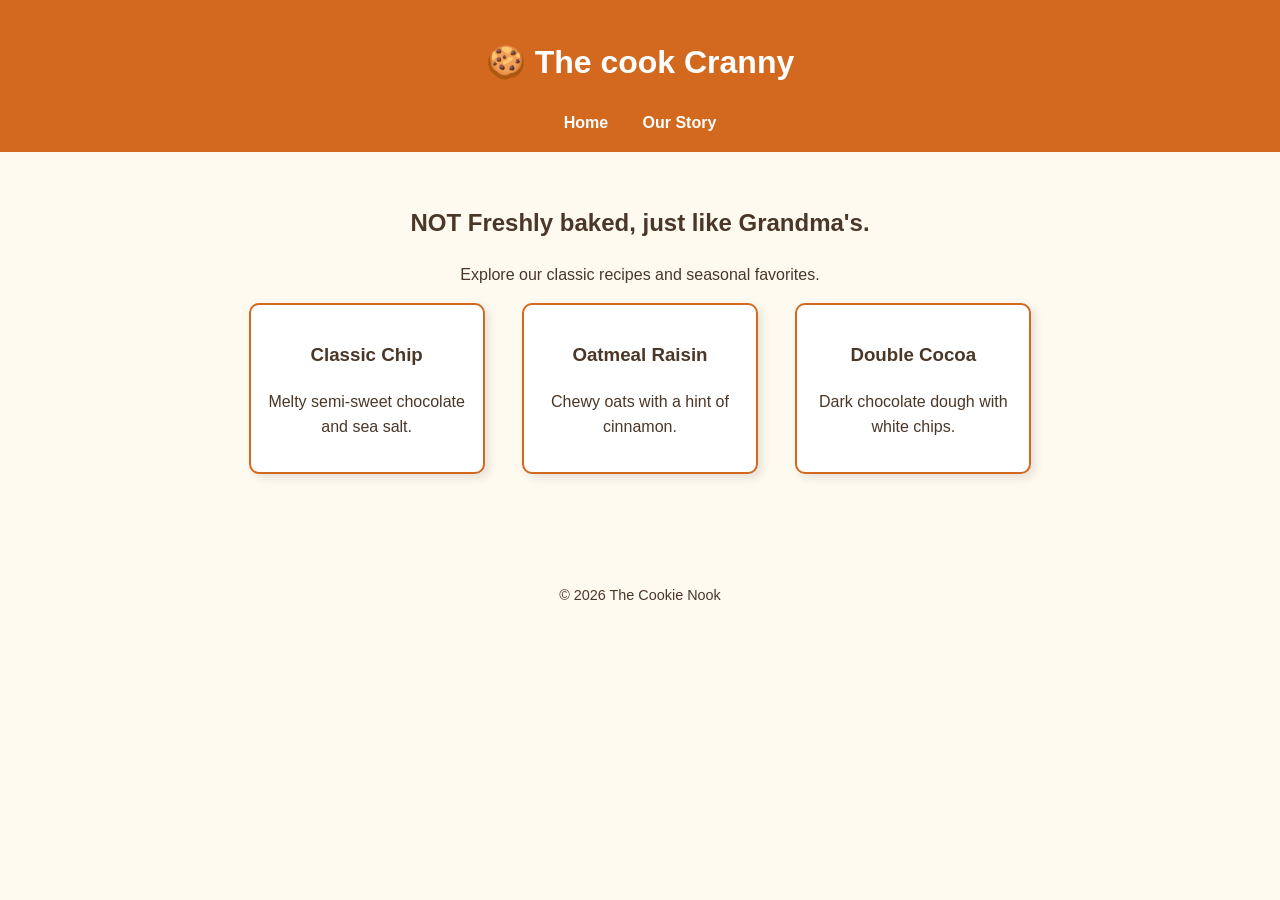
==== project4/web-content/index.html @ f929c88b "test" ====
<!DOCTYPE html>
<html lang="en">
<head>
    <meta charset="UTF-8">
    <meta name="viewport" content="width=device-width, initial-scale=1.0">
    <title>The Cookie Nook | Freshly Baked</title>
    <link rel="stylesheet" href="style.css">
</head>
<body>
    <header>
        <h1>🍪 The cook Cranny</h1>
        <nav>
            <a href="index.html">Home</a>
            <a href="about.html">Our Story</a>
        </nav>
    </header>

    <main>
        <section class="hero">
            <h2> NOT Freshly baked, just like Grandma's.</h2>
            <p>Explore our classic recipes and seasonal favorites.</p>
        </head>

        <section class="cookie-list">
            <div class="cookie-card">
                <h3>Classic Chip</h3>
                <p>Melty semi-sweet chocolate and sea salt.</p>
            </div>
            <div class="cookie-card">
                <h3>Oatmeal Raisin</h3>
                <p>Chewy oats with a hint of cinnamon.</p>
            </div>
            <div class="cookie-card">
                <h3>Double Cocoa</h3>
                <p>Dark chocolate dough with white chips.</p>
            </div>
        </section>
    </main>

    <footer>
        <p>&copy; 2026 The Cookie Nook</p>
    </footer>
</body>
</html>
---- project4/web-content/style.css ----
/* General Styles */
body {
    font-family: 'Segoe UI', Tahoma, Geneva, Verdana, sans-serif;
    line-height: 1.6;
    margin: 0;
    background-color: #fffaf0; /* Soft cream color */
    color: #4a3728; /* Cookie brown */
}

/* Header & Nav */
header {
    background-color: #d2691e; /* Chocolate orange */
    color: white;
    padding: 1rem;
    text-align: center;
}

nav a {
    color: white;
    margin: 0 15px;
    text-decoration: none;
    font-weight: bold;
}

nav a:hover {
    text-decoration: underline;
}

/* Main Content */
main {
    padding: 2rem;
    max-width: 800px;
    margin: auto;
}

.hero {
    text-align: center;
    padding-bottom: 2rem;
}

/* Cookie Cards */
.cookie-list {
    display: flex;
    gap: 20px;
    justify-content: space-around;
    flex-wrap: wrap;
}

.cookie-card {
    background: white;
    border: 2px solid #d2691e;
    border-radius: 10px;
    padding: 1rem;
    width: 200px;
    text-align: center;
    box-shadow: 4px 4px 10px rgba(0,0,0,0.1);
}

/* Footer */
footer {
    text-align: center;
    padding: 2rem;
    font-size: 0.9rem;
}
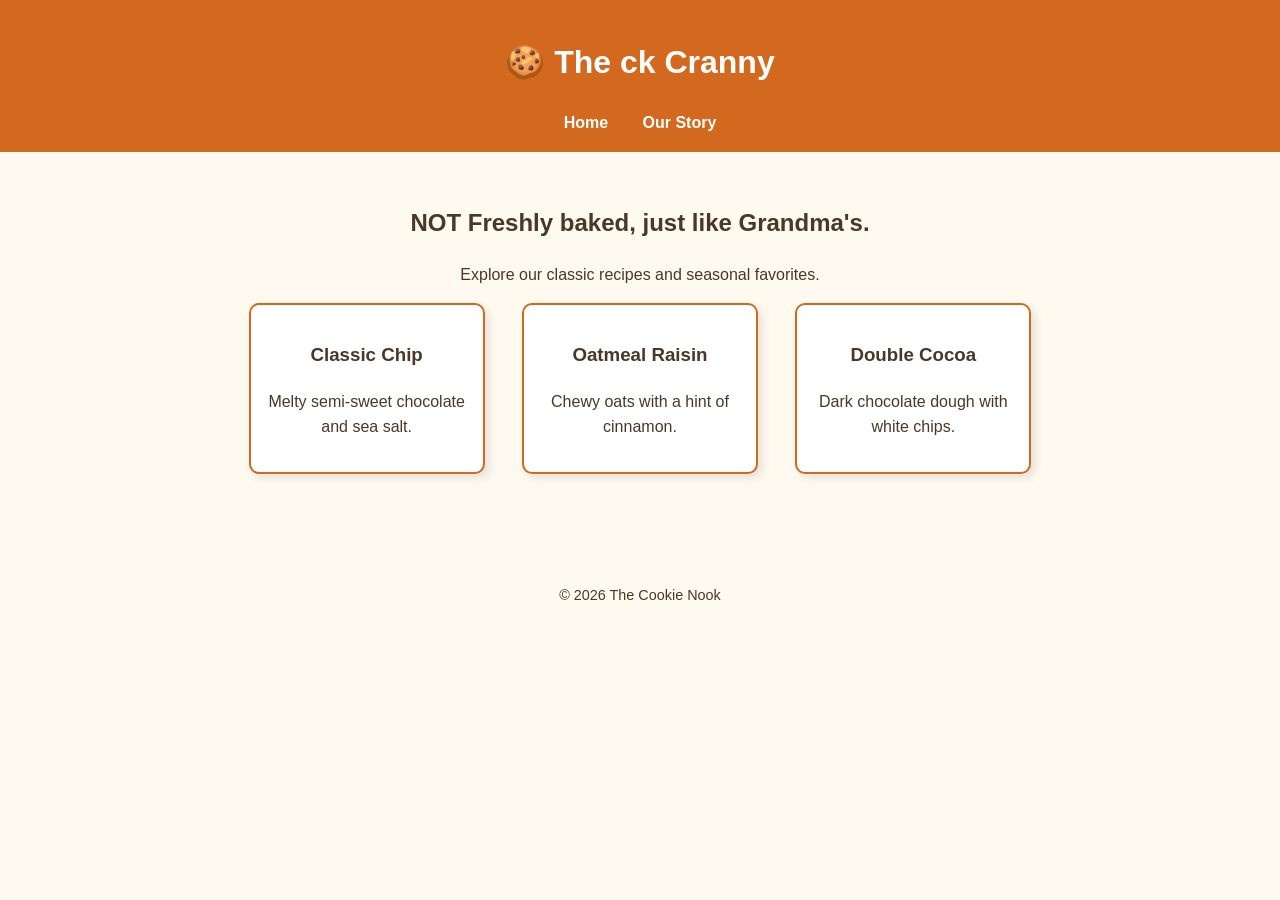
==== commit 3abb0763: "test" ====
--- a/project4/web-content/index.html
+++ b/project4/web-content/index.html
@@ -8,7 +8,7 @@
 </head>
 <body>
     <header>
-        <h1>🍪 The cook Cranny</h1>
+        <h1>🍪 The ck Cranny</h1>
         <nav>
             <a href="index.html">Home</a>
             <a href="about.html">Our Story</a>
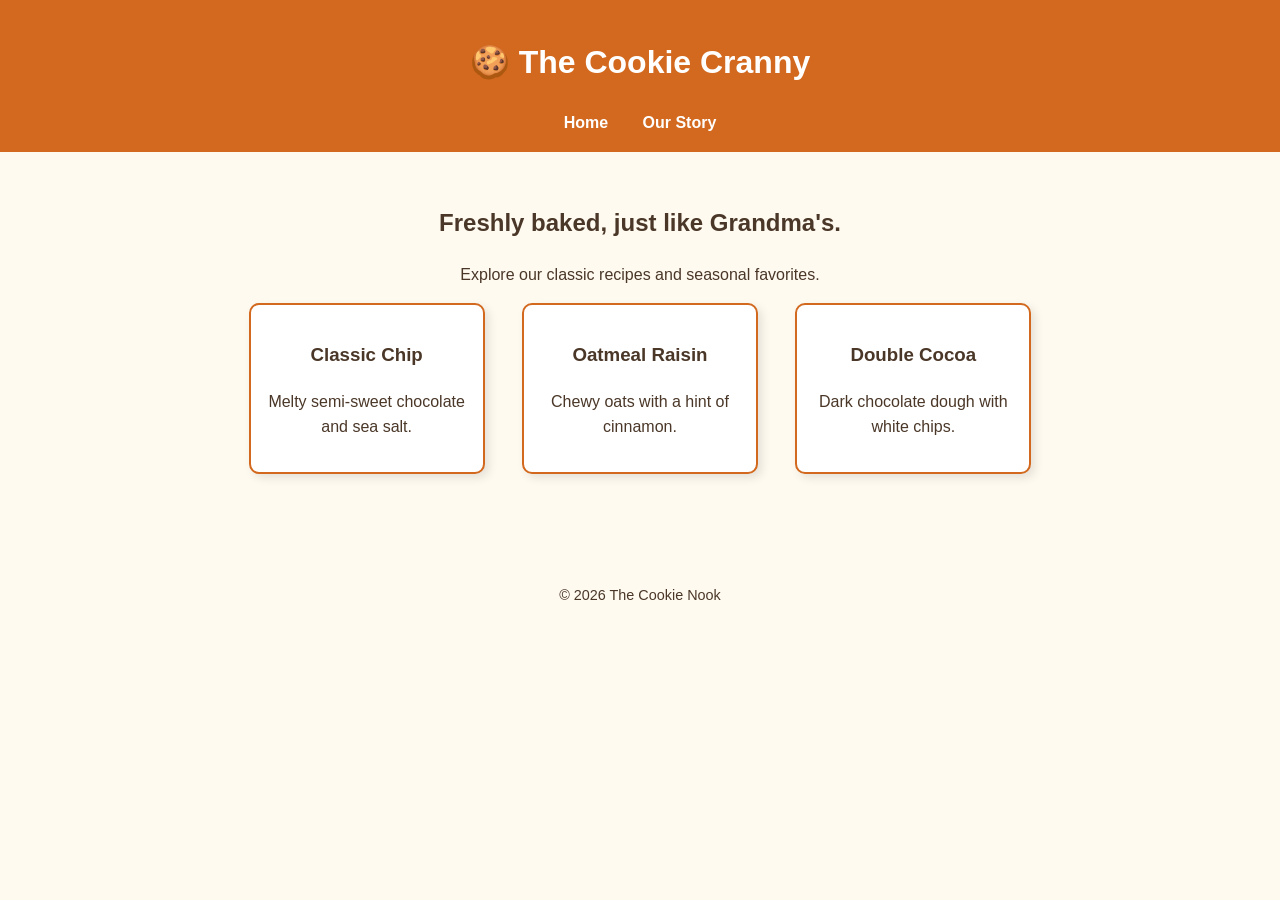
==== commit 104660cf: "test" ====
--- a/project4/web-content/index.html
+++ b/project4/web-content/index.html
@@ -8,7 +8,7 @@
 </head>
 <body>
     <header>
-        <h1>🍪 The ck Cranny</h1>
+        <h1>🍪 The Cookie Cranny</h1>
         <nav>
             <a href="index.html">Home</a>
             <a href="about.html">Our Story</a>
@@ -17,7 +17,7 @@
 
     <main>
         <section class="hero">
-            <h2> NOT Freshly baked, just like Grandma's.</h2>
+            <h2> Freshly baked, just like Grandma's.</h2>
             <p>Explore our classic recipes and seasonal favorites.</p>
         </head>
 
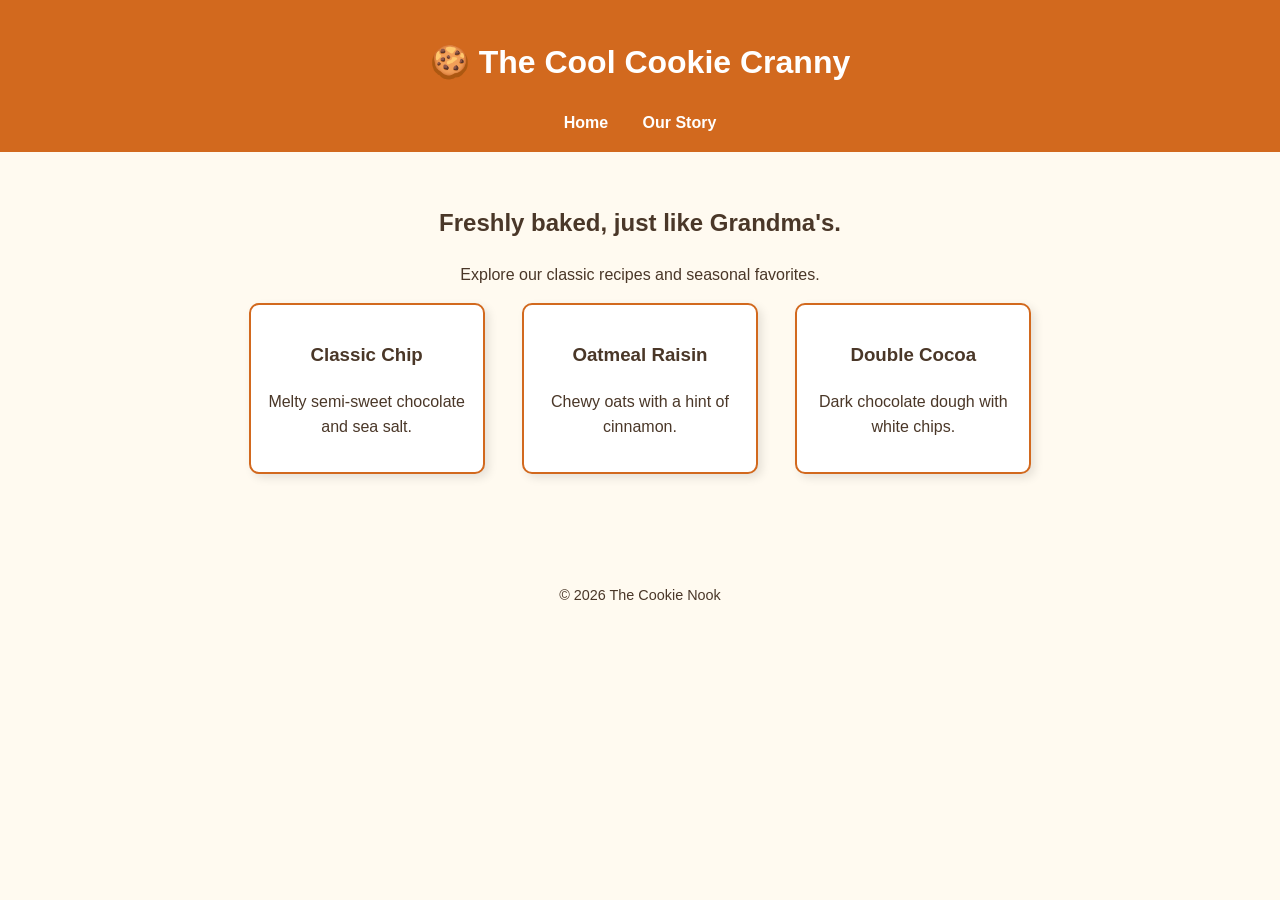
==== commit 58524c59: "test" ====
--- a/project4/web-content/index.html
+++ b/project4/web-content/index.html
@@ -8,7 +8,7 @@
 </head>
 <body>
     <header>
-        <h1>🍪 The Cookie Cranny</h1>
+        <h1>🍪 The Cool Cookie Cranny</h1>
         <nav>
             <a href="index.html">Home</a>
             <a href="about.html">Our Story</a>
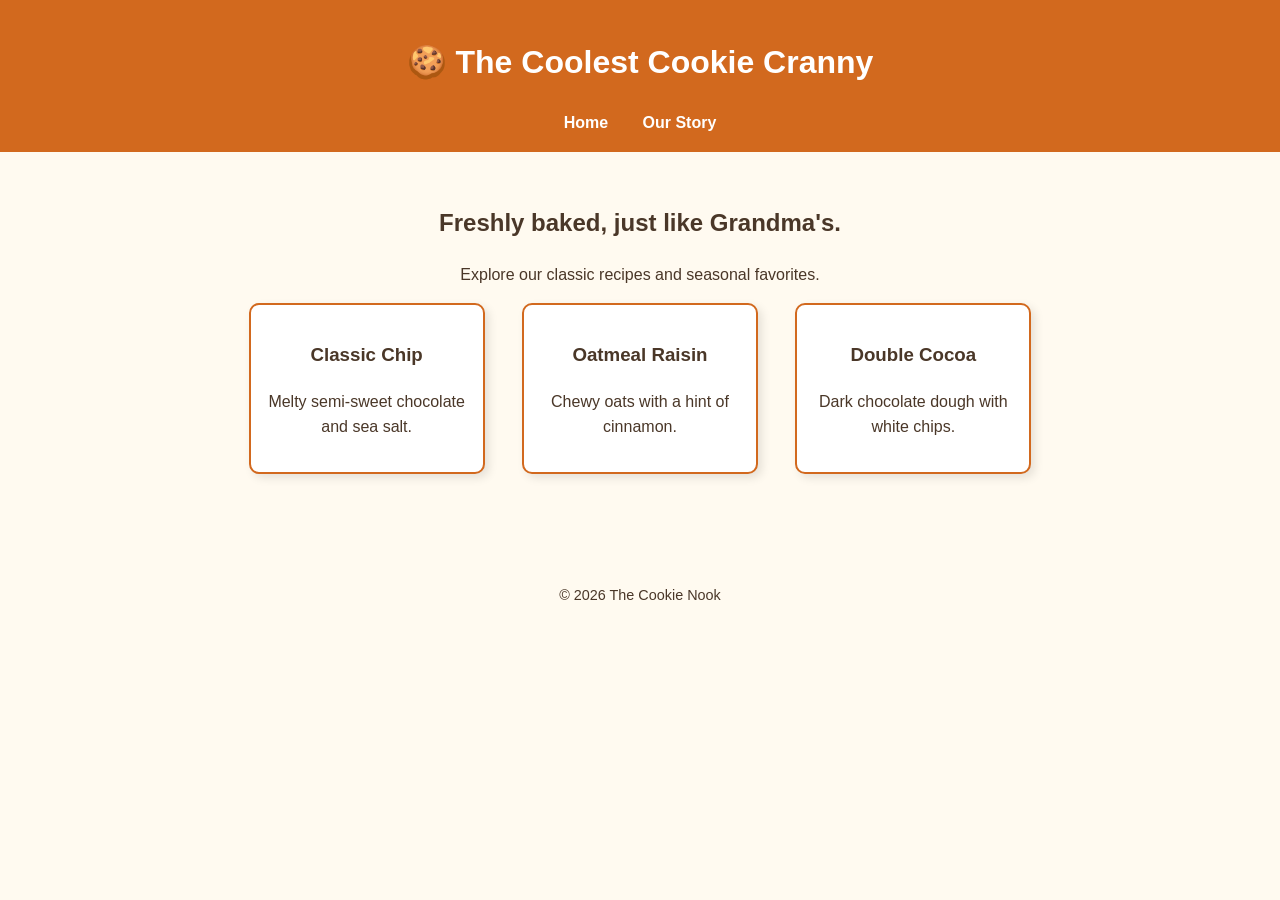
==== commit 06edae38: "test" ====
--- a/project4/web-content/index.html
+++ b/project4/web-content/index.html
@@ -8,7 +8,7 @@
 </head>
 <body>
     <header>
-        <h1>🍪 The Cool Cookie Cranny</h1>
+        <h1>🍪 The Coolest Cookie Cranny</h1>
         <nav>
             <a href="index.html">Home</a>
             <a href="about.html">Our Story</a>
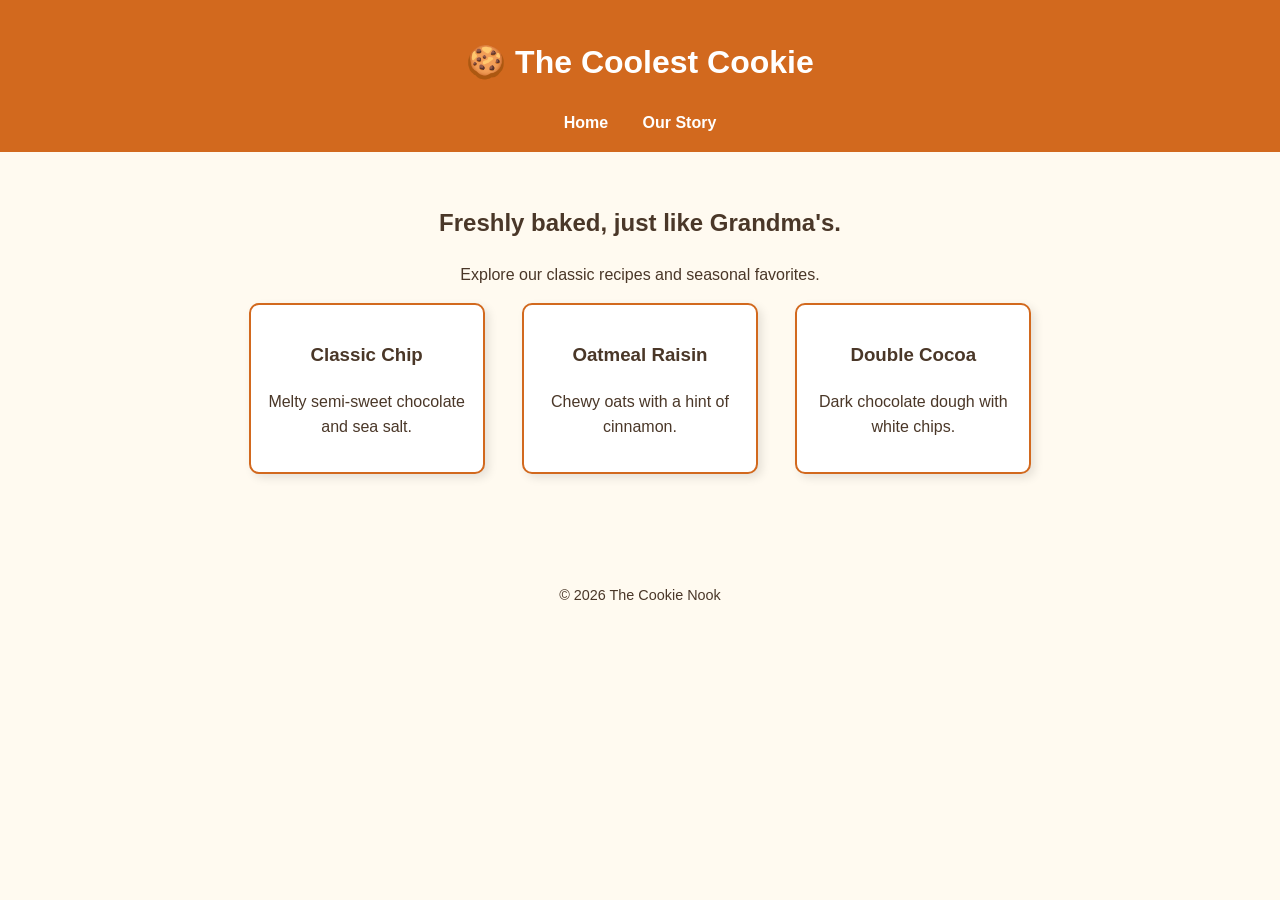
==== commit 0dcec1b9: "test" ====
--- a/project4/web-content/index.html
+++ b/project4/web-content/index.html
@@ -8,7 +8,7 @@
 </head>
 <body>
     <header>
-        <h1>🍪 The Coolest Cookie Cranny</h1>
+        <h1>🍪 The Coolest Cookie</h1>
         <nav>
             <a href="index.html">Home</a>
             <a href="about.html">Our Story</a>
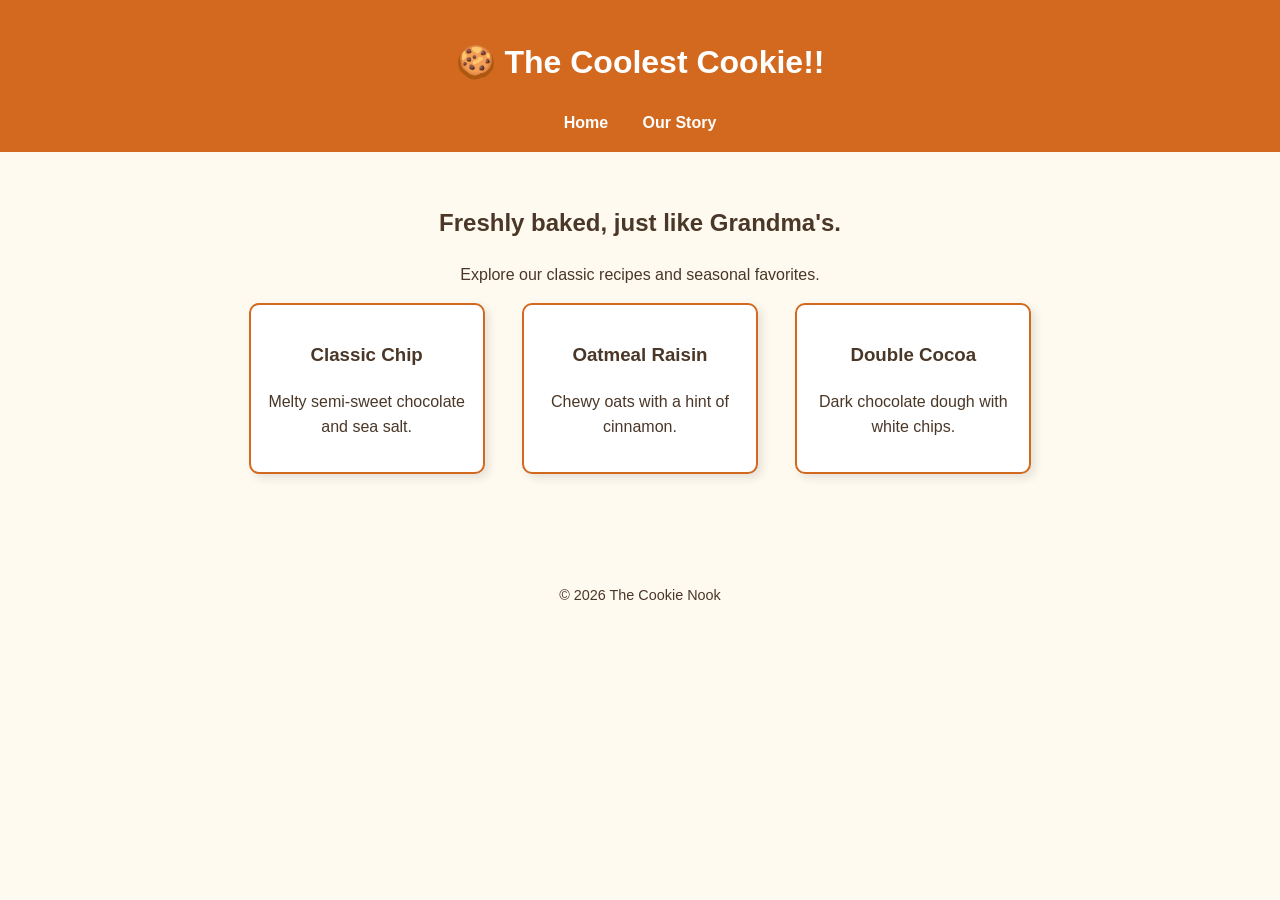
==== commit d704a2b3: "test" ====
--- a/project4/web-content/index.html
+++ b/project4/web-content/index.html
@@ -8,7 +8,7 @@
 </head>
 <body>
     <header>
-        <h1>🍪 The Coolest Cookie</h1>
+        <h1>🍪 The Coolest Cookie!!</h1>
         <nav>
             <a href="index.html">Home</a>
             <a href="about.html">Our Story</a>
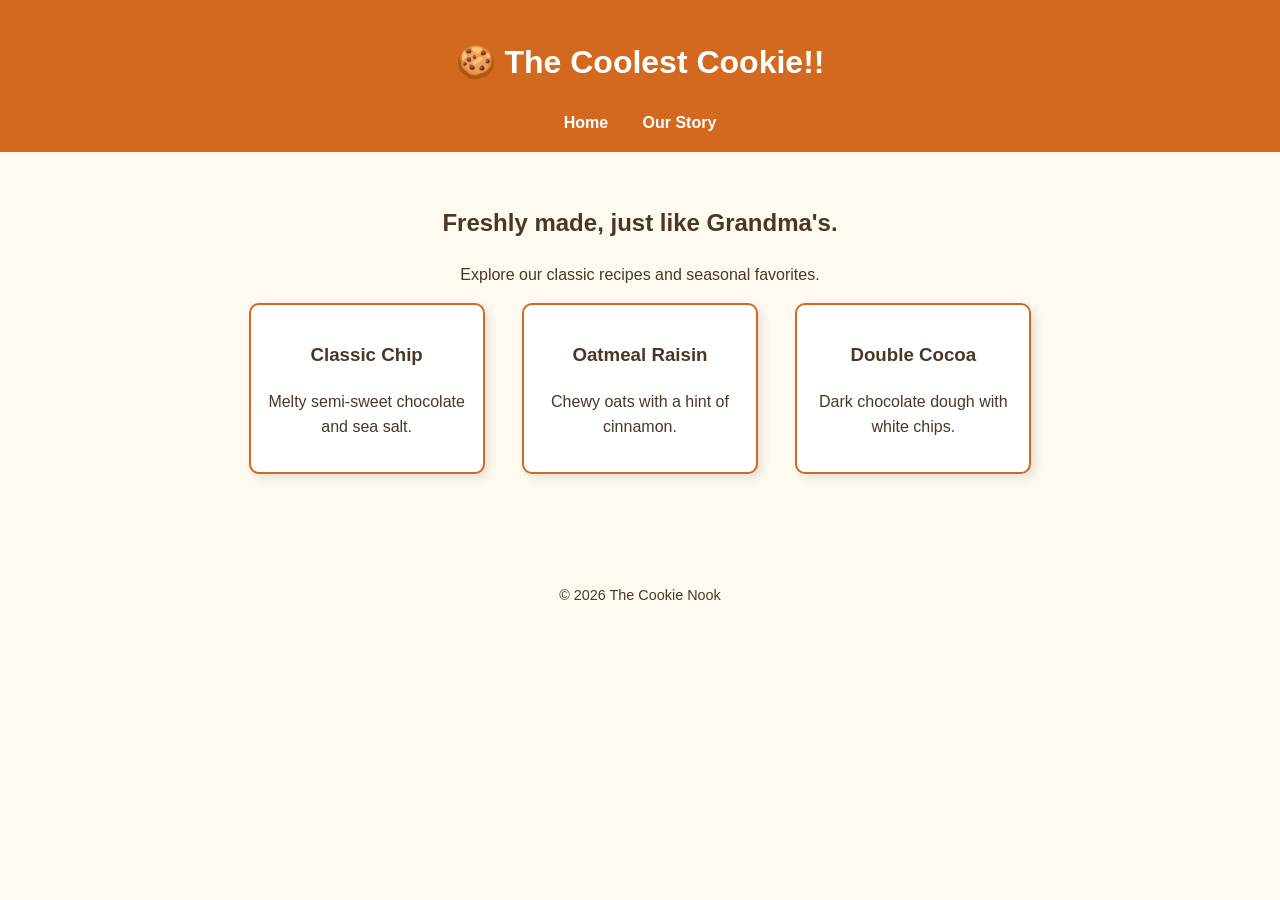
==== commit 27530e67: "demo" ====
--- a/project4/web-content/index.html
+++ b/project4/web-content/index.html
@@ -17,7 +17,7 @@
 
     <main>
         <section class="hero">
-            <h2> Freshly baked, just like Grandma's.</h2>
+            <h2> Freshly made, just like Grandma's.</h2>
             <p>Explore our classic recipes and seasonal favorites.</p>
         </head>
 
